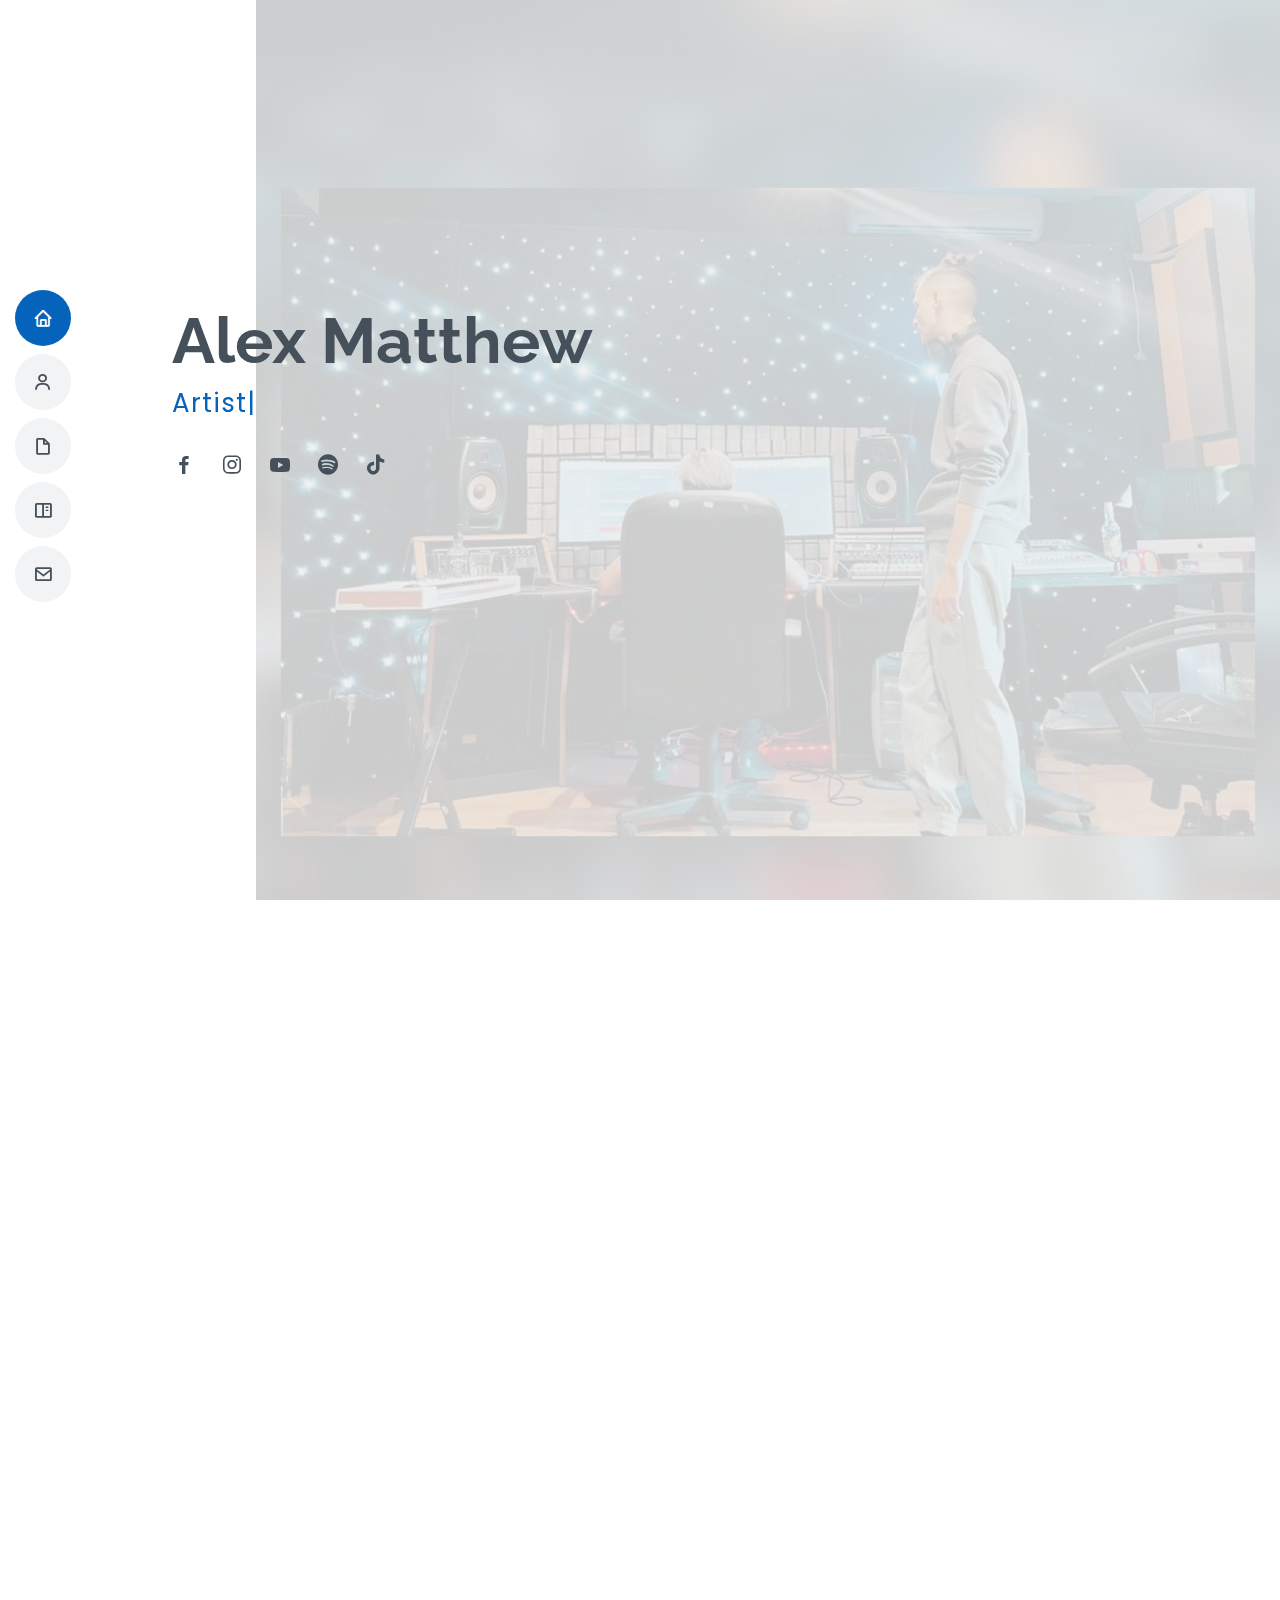
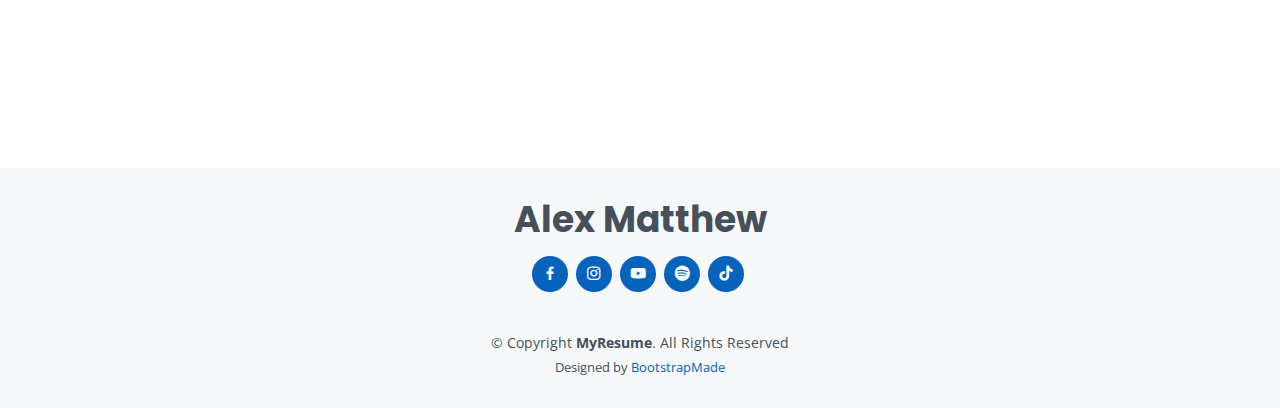
==== index.html @ 95e142e8 "asdasd" ====
<!DOCTYPE html>
<html lang="en">

<head>
  <meta charset="utf-8">
  <meta content="width=device-width, initial-scale=1.0" name="viewport">

  <title>Alex Matthew</title>
  <meta content="" name="description">
  <meta content="" name="keywords">

  <!-- Favicons -->
  <link href="assets/img/favicon.png" rel="icon">
  <link href="assets/img/apple-touch-icon.png" rel="apple-touch-icon">

  <!-- Google Fonts -->
  <link href="https://fonts.googleapis.com/css?family=Open+Sans:300,300i,400,400i,600,600i,700,700i|Raleway:300,300i,400,400i,500,500i,600,600i,700,700i|Poppins:300,300i,400,400i,500,500i,600,600i,700,700i" rel="stylesheet">

  <!-- Vendor CSS Files -->
  <link href="assets/vendor/aos/aos.css" rel="stylesheet">
  <link href="assets/vendor/bootstrap/css/bootstrap.min.css" rel="stylesheet">
  <link href="assets/vendor/bootstrap-icons/bootstrap-icons.css" rel="stylesheet">
  <link href="assets/vendor/boxicons/css/boxicons.min.css" rel="stylesheet">
  <link href="assets/vendor/glightbox/css/glightbox.min.css" rel="stylesheet">
  <link href="assets/vendor/swiper/swiper-bundle.min.css" rel="stylesheet">

  <!-- Template Main CSS File -->
  <link href="assets/css/style.css" rel="stylesheet">

  <!-- =======================================================
  * Template Name: MyResume
  * Updated: Mar 10 2023 with Bootstrap v5.2.3
  * Template URL: https://bootstrapmade.com/free-html-bootstrap-template-my-resume/
  * Author: BootstrapMade.com
  * License: https://bootstrapmade.com/license/
  ======================================================== -->
</head>

<body>

  <!-- ======= Mobile nav toggle button ======= -->
  <!-- <button type="button" class="mobile-nav-toggle d-xl-none"><i class="bi bi-list mobile-nav-toggle"></i></button> -->
  <i class="bi bi-list mobile-nav-toggle d-lg-none"></i>
  <!-- ======= Header ======= -->
  <header id="header" class="d-flex flex-column justify-content-center">

    <nav id="navbar" class="navbar nav-menu">
      <ul>
        <li><a href="#hero" class="nav-link scrollto active"><i class="bx bx-home"></i> <span>Home</span></a></li>
        <li><a href="#about" class="nav-link scrollto"><i class="bx bx-user"></i> <span>About</span></a></li>
        <li><a href="#resume" class="nav-link scrollto"><i class="bx bx-file-blank"></i> <span>Resume</span></a></li>
        <li><a href="#portfolio" class="nav-link scrollto"><i class="bx bx-book-content"></i> <span>Portfolio</span></a></li>
        <li><a href="#contact" class="nav-link scrollto"><i class="bx bx-envelope"></i> <span>Contact</span></a></li>
      </ul>
    </nav><!-- .nav-menu -->

  </header><!-- End Header -->

  <!-- ======= Hero Section ======= -->
  <section id="hero" class="d-flex flex-column justify-content-center">
    <div class="container" data-aos="zoom-in" data-aos-delay="100">
      <h1>Alex Matthew</h1>
      <p><span class="typed" data-typed-items="Artist,Singer,Songwriter,Dancer"></span></p>
      <div class="social-links">
        <a href="https://www.facebook.com/alex.matei.334/" class="facebook"><i class="bx bxl-facebook"></i></a>
        <a href="https://www.instagram.com/alexmatthewofficial/" class="instagram"><i class="bx bxl-instagram"></i></a>
        <a href="https://www.youtube.com/channel/UCvqwkXeRc-CRfEWVuRHEdTA" class="youtube"><i class="bx bxl-youtube"></i></a>
        <a href="https://open.spotify.com/artist/4QyZn8SP1ObnV8jWFuPnCU" class="spotify"><i class="bx bxl-spotify"></i></a>
        <a href="https://www.tiktok.com/@alexmatthew.official" class="tiktok"><i class="bx bxl-tiktok"></i></a>
      </div>

      <iframe width="200" height="100" src="https://www.youtube.com/embed/tglStiB6zsQ?rel=0&autoplay=1" title="YouTube video player" frameborder="0" allow="accelerometer; autoplay; clipboard-write; encrypted-media; gyroscope; picture-in-picture; web-share" allowfullscreen></iframe>

    </div>
    
    
    
  </section><!-- End Hero -->

  <main id="main">

    <!-- ======= About Section ======= -->
    <section id="about" class="about">
      <div class="container" data-aos="fade-up">

        <div class="section-title">
          <h2>About</h2>
          <p>Alex Matthew is an artist who lives with and through music. He started his musical career with his first single “Iubire cu Păcate”. Stay close and be prepared for many more songs.</p>
        </div>

        <div class="row">
          <div class="col-lg-4">
            <img src="assets/img/profile-img.jpeg" class="img-fluid" alt="">
          </div>
          <div class="col-lg-8 pt-4 pt-lg-0 content">
            <h3>INFORMATIONS ABOUT ARTIST.</h3>
            
            <div class="row">
              <div class="col-lg-6">
                <ul>
                  <li><i class="bi bi-chevron-right"></i> <strong>Birthday:</strong> <span>19 September 2001</span></li>
                  <li><i class="bi bi-chevron-right"></i> <strong>Phone:</strong> <span>0751 471 011</span></li>
                  <li><i class="bi bi-chevron-right"></i> <strong>City:</strong> <span>Bucharest, Romania</span></li>
                </ul>
              </div>
              <div class="col-lg-6">
                <ul>
                  <li><i class="bi bi-chevron-right"></i> <strong>Age:</strong> <span>21</span></li>
                  <li><i class="bi bi-chevron-right"></i> <strong>Record Label:</strong> <span>DeMoga Music & Global Records</span></li>
                  <li><i class="bi bi-chevron-right"></i> <strong>Email:</strong> <span>alex.matthew.of@gmail.com</span></li>
                </ul>
              </div>
            </div>

            <p>
              Alex Matthew is a complete artist. He writes songs for himself and for other artists, he is a performer, dancer and actor. He is at the beginning of the road, but be sure that his name will be heard all over the world.
            </p>
          </div>
        </div>

      </div>
    </section><!-- End About Section -->

    <!-- ======= Facts Section ======= -->
    <section id="facts" class="facts">
      <div class="container" data-aos="fade-up">

        <div class="section-title">
          <h2>Facts</h2>
          <p>Alex Matthew is an artist loved by people because he transposes real feelings through his music, which reach the people who listen to his songs.</p>
        </div>

        <div class="row">

          <div class="col-lg-3 col-md-6">
            <div class="count-box">
              <i class="bi bi-emoji-smile"></i>
              <span data-purecounter-start="0" data-purecounter-end="2000" data-purecounter-duration="1" class="purecounter"></span>
              <p>Fans</p>
            </div>
          </div>

          <div class="col-lg-3 col-md-6 mt-5 mt-md-0">
            <div class="count-box">
              <i class="bi bi-journal-richtext"></i>
              <span data-purecounter-start="0" data-purecounter-end="15" data-purecounter-duration="1" class="purecounter"></span>
              <p>Projects</p>
            </div>
          </div>

          <div class="col-lg-3 col-md-6 mt-5 mt-lg-0">
            <div class="count-box">
              <i class="bi bi-headset"></i>
              <span data-purecounter-start="0" data-purecounter-end="3000" data-purecounter-duration="1" class="purecounter"></span>
              <p>Songs Streams</p>
            </div>
          </div>

          <div class="col-lg-3 col-md-6 mt-5 mt-lg-0">
            <div class="count-box">
              <i class="bi bi-award"></i>
              <span data-purecounter-start="0" data-purecounter-end="10" data-purecounter-duration="1" class="purecounter"></span>
              <p>Awards</p>
            </div>
          </div>

        </div>

      </div>
    </section><!-- End Facts Section -->


    <!-- ======= Resume Section ======= -->
    <section id="resume" class="resume">
      <div class="container" data-aos="fade-up">

        <div class="section-title">
          <h2>Resume</h2>
          <p>Alex Matthew's Artistic Background</p>
        </div>

        <div class="row">
          <div class="col-lg-6">
            <h3 class="resume-title">Sumary</h3>
            <div class="resume-item pb-0">
              <h4>Alex Matthew</h4>
              <p><em>Alex Matthew is an ordinary teenager. His biggest passion is music, but besides that, he really likes sports, cats and tattoos. Below are some things you probably didn't know about him</em></p>
              <ul>
                <li>He has seven tattoos</li>
                <li>He has a birthmark on the right side of his head.</li>
                <li>He was born in Galati, Romania.</li>
              </ul>
            </div>

            <h3 class="resume-title">Education</h3>
            <div class="resume-item">
              <h4>BUCHAREST UNIVERSITY OF ECONOMIC STUDIES</h4>
              <h5>2020 - 2023</h5>
              
              <p>Alex was not always supported by his family in his musical career. He had to attend a university in an economic field in order not to be the black sheep of the family. However, he indulged his family while he was working the rest of the time on his music career.</p>
            </div>
          
          </div>
          <div class="col-lg-6">
            <h3 class="resume-title">Professional Experience</h3>
            <div class="resume-item">
              <h5>the first steps</h5>
            
              <ul>
                <li>He started taking singing lessons in the 9th grade when he found the courage to follow the path of music.</li>
                <li>Music was not enough to express his passion for art, so he joined the high school theater club.</li>
                <li>Immediately after these events, he started having concerts in his hometown.</li>
                <li>To improve his stage presence, he also started attending dance classes.</li>
              </ul>
            </div>
            <div class="resume-item">
              <h5>the big steps</h5>
              <ul>
                <li>Thanks to his efforts, he was seen and called by DeMoga Music studio to demonstrate his qualities.</li>
                <li>He started composing songs for other artists and then immediately for his own artist project.</li>
                <li>After a lot of work and dedication, he launched into the music industry with his own creations.</li>
                <li>The next step is to release a featuring with a great artist from Romania.</li>
              </ul>
            </div>
          </div>
        </div>

      </div>
    </section><!-- End Resume Section -->

    <!-- ======= Portfolio Section ======= -->
    <section id="portfolio" class="portfolio section-bg">
      <div class="container" data-aos="fade-up">

        <div class="section-title">
          <h2>Portfolio</h2>
          <p>Here you wil find an important event for each category in which the artist performs.</p>
        </div>

        <div class="row">
          <div class="col-lg-12 d-flex justify-content-center" data-aos="fade-up" data-aos-delay="100">
            <ul id="portfolio-flters">
              <li data-filter="*" class="filter-active">All</li>
              <li data-filter=".filter-app">Songs</li>
              <li data-filter=".filter-card">Acting & Dancing</li>
              <li data-filter=".filter-web">Music</li>
            </ul>
          </div>
        </div>

        <div class="row portfolio-container" data-aos="fade-up" data-aos-delay="200">

          <div class="col-lg-4 col-md-6 portfolio-item filter-app">
            <div class="portfolio-wrap">
              <img src="assets/img/portfolio/portfolio-1.jpg" class="img-fluid" alt="">
              <div class="portfolio-info">
                <h4>Songs 1</h4>
                <p>Songs</p>
                <div class="portfolio-links">
                  <a href="assets/img/portfolio/portfolio-1.jpg" data-gallery="portfolioGallery" class="portfolio-lightbox" title="Iubire cu Pacate"><i class="bx bx-plus"></i></a>
                  <a href="portfolio-details.html" class="portfolio-details-lightbox" data-glightbox="type: external" title="Portfolio Details"><i class="bx bx-link"></i></a>
                </div>
              </div>
            </div>
          </div>

          <div class="col-lg-4 col-md-6 portfolio-item filter-web">
            <div class="portfolio-wrap">
              <img src="assets/img/portfolio/portfolio-2.jpg" class="img-fluid" alt="">
              <div class="portfolio-info">
                <h4>Music 1</h4>
                <p>Music</p>
                <div class="portfolio-links">
                  <a href="assets/img/portfolio/portfolio-2.jpg" data-gallery="portfolioGallery" class="portfolio-lightbox" title="Christmas concert"><i class="bx bx-plus"></i></a>
                  <a href="portfolio-details.html" class="portfolio-details-lightbox" data-glightbox="type: external" title="Portfolio Details"><i class="bx bx-link"></i></a>
                </div>
              </div>
            </div>
          </div>

          <div class="col-lg-4 col-md-6 portfolio-item filter-app">
            <div class="portfolio-wrap">
              <img src="assets/img/portfolio/portfolio-3.jpg" class="img-fluid" alt="">
              <div class="portfolio-info">
                <h4>Songs 2</h4>
                <p>Songs</p>
                <div class="portfolio-links">
                  <a href="assets/img/portfolio/portfolio-3.jpg" data-gallery="portfolioGallery" class="portfolio-lightbox" title="Gaseste-ti Fraieru'"><i class="bx bx-plus"></i></a>
                  <a href="portfolio-details.html" class="portfolio-details-lightbox" data-glightbox="type: external" title="Portfolio Details"><i class="bx bx-link"></i></a>
                </div>
              </div>
            </div>
          </div>

          <div class="col-lg-4 col-md-6 portfolio-item filter-card">
            <div class="portfolio-wrap">
              <img src="assets/img/portfolio/portfolio-4.jpg" class="img-fluid" alt="">
              <div class="portfolio-info">
                <h4>Acting 1</h4>
                <p>Acting</p>
                <div class="portfolio-links">
                  <a href="assets/img/portfolio/portfolio-4.jpg" data-gallery="portfolioGallery" class="portfolio-lightbox" title="high school theater competition"><i class="bx bx-plus"></i></a>
                  <a href="portfolio-details.html" class="portfolio-details-lightbox" data-glightbox="type: external" title="Portfolio Details"><i class="bx bx-link"></i></a>
                </div>
              </div>
            </div>
          </div>

          <div class="col-lg-4 col-md-6 portfolio-item filter-card">
            <div class="portfolio-wrap">
              <img src="assets/img/portfolio/portfolio-10.jpg" class="img-fluid" alt="">
              <div class="portfolio-info">
                <h4>Dancing 1</h4>
                <p>Dancing</p>
                <div class="portfolio-links">
                  <a href="assets/img/portfolio/portfolio-10.jpg" data-gallery="portfolioGallery" class="portfolio-lightbox" title="dancing rehearsal"><i class="bx bx-plus"></i></a>
                  <a href="portfolio-details.html" class="portfolio-details-lightbox" data-glightbox="type: external" title="Portfolio Details"><i class="bx bx-link"></i></a>
                </div>
              </div>
            </div>
          </div>

          <div class="col-lg-4 col-md-6 portfolio-item filter-web">
            <div class="portfolio-wrap">
              <img src="assets/img/portfolio/portfolio-5.jpg" class="img-fluid" alt="">
              <div class="portfolio-info">
                <h4>Music 2</h4>
                <p>Music</p>
                <div class="portfolio-links">
                  <a href="assets/img/portfolio/portfolio-5.jpg" data-gallery="portfolioGallery" class="portfolio-lightbox" title="studio session"><i class="bx bx-plus"></i></a>
                  <a href="portfolio-details.html" class="portfolio-details-lightbox" data-glightbox="type: external" title="Portfolio Details"><i class="bx bx-link"></i></a>
                </div>
              </div>
            </div>
          </div>


        </div>

      </div>
    </section><!-- End Portfolio Section -->

    <!-- ======= Contact Section ======= -->
    <section id="contact" class="contact">
      <div class="container" data-aos="fade-up">

        <div class="section-title">
          <h2>Contact</h2>
        </div>

        <div class="row mt-1">

          <div class="col-lg-4">
            <div class="info">
              <div class="address">
                <i class="bi bi-geo-alt"></i>
                <h4>Location:</h4>
                <p>A108 Adam Street, New York, NY 535022</p>
              </div>

              <div class="email">
                <i class="bi bi-envelope"></i>
                <h4>Email:</h4>
                <p>info@example.com</p>
              </div>

              <div class="phone">
                <i class="bi bi-phone"></i>
                <h4>Call:</h4>
                <p>+1 5589 55488 55s</p>
              </div>

            </div>

          </div>

          <div class="col-lg-8 mt-5 mt-lg-0">

            <form action="forms/contact.php" method="post" role="form" class="php-email-form">
              <div class="row">
                <div class="col-md-6 form-group">
                  <input type="text" name="name" class="form-control" id="name" placeholder="Your Name" required>
                </div>
                <div class="col-md-6 form-group mt-3 mt-md-0">
                  <input type="email" class="form-control" name="email" id="email" placeholder="Your Email" required>
                </div>
              </div>
              <div class="form-group mt-3">
                <input type="text" class="form-control" name="subject" id="subject" placeholder="Subject" required>
              </div>
              <div class="form-group mt-3">
                <textarea class="form-control" name="message" rows="5" placeholder="Message" required></textarea>
              </div>
              <div class="my-3">
                <div class="loading">Loading</div>
                <div class="error-message"></div>
                <div class="sent-message">Your message has been sent. Thank you!</div>
              </div>
              <div class="text-center"><button type="submit">Send Message</button></div>
            </form>

          </div>

        </div>

      </div>
    </section><!-- End Contact Section -->

  </main><!-- End #main -->

  <!-- ======= Footer ======= -->
  <footer id="footer">
    <div class="container">
      <h3>Alex Matthew</h3>
      <div class="social-links">
        <a href="https://www.facebook.com/alex.matei.334/" class="facebook"><i class="bx bxl-facebook"></i></a>
        <a href="https://www.instagram.com/alexmatthewofficial/" class="instagram"><i class="bx bxl-instagram"></i></a>
        <a href="https://www.youtube.com/channel/UCvqwkXeRc-CRfEWVuRHEdTA" class="youtube"><i class="bx bxl-youtube"></i></a>
        <a href="https://open.spotify.com/artist/4QyZn8SP1ObnV8jWFuPnCU" class="spotify"><i class="bx bxl-spotify"></i></a>
        <a href="https://www.tiktok.com/@alexmatthew.official" class="tiktok"><i class="bx bxl-tiktok"></i></a>
      </div>
      <div class="copyright">
        &copy; Copyright <strong><span>MyResume</span></strong>. All Rights Reserved
      </div>
      <div class="credits">
        <!-- All the links in the footer should remain intact. -->
        <!-- You can delete the links only if you purchased the pro version. -->
        <!-- Licensing information: [license-url] -->
        <!-- Purchase the pro version with working PHP/AJAX contact form: https://bootstrapmade.com/free-html-bootstrap-template-my-resume/ -->
        Designed by <a href="https://bootstrapmade.com/">BootstrapMade</a>
      </div>
    </div>
  </footer><!-- End Footer -->

  <div id="preloader"></div>
  <a href="#" class="back-to-top d-flex align-items-center justify-content-center"><i class="bi bi-arrow-up-short"></i></a>

  <!-- Vendor JS Files -->
  <script src="assets/vendor/purecounter/purecounter_vanilla.js"></script>
  <script src="assets/vendor/aos/aos.js"></script>
  <script src="assets/vendor/bootstrap/js/bootstrap.bundle.min.js"></script>
  <script src="assets/vendor/glightbox/js/glightbox.min.js"></script>
  <script src="assets/vendor/isotope-layout/isotope.pkgd.min.js"></script>
  <script src="assets/vendor/swiper/swiper-bundle.min.js"></script>
  <script src="assets/vendor/typed.js/typed.min.js"></script>
  <script src="assets/vendor/waypoints/noframework.waypoints.js"></script>
  <script src="assets/vendor/php-email-form/validate.js"></script>

  <!-- Template Main JS File -->
  <script src="assets/js/main.js"></script>

</body>

</html>
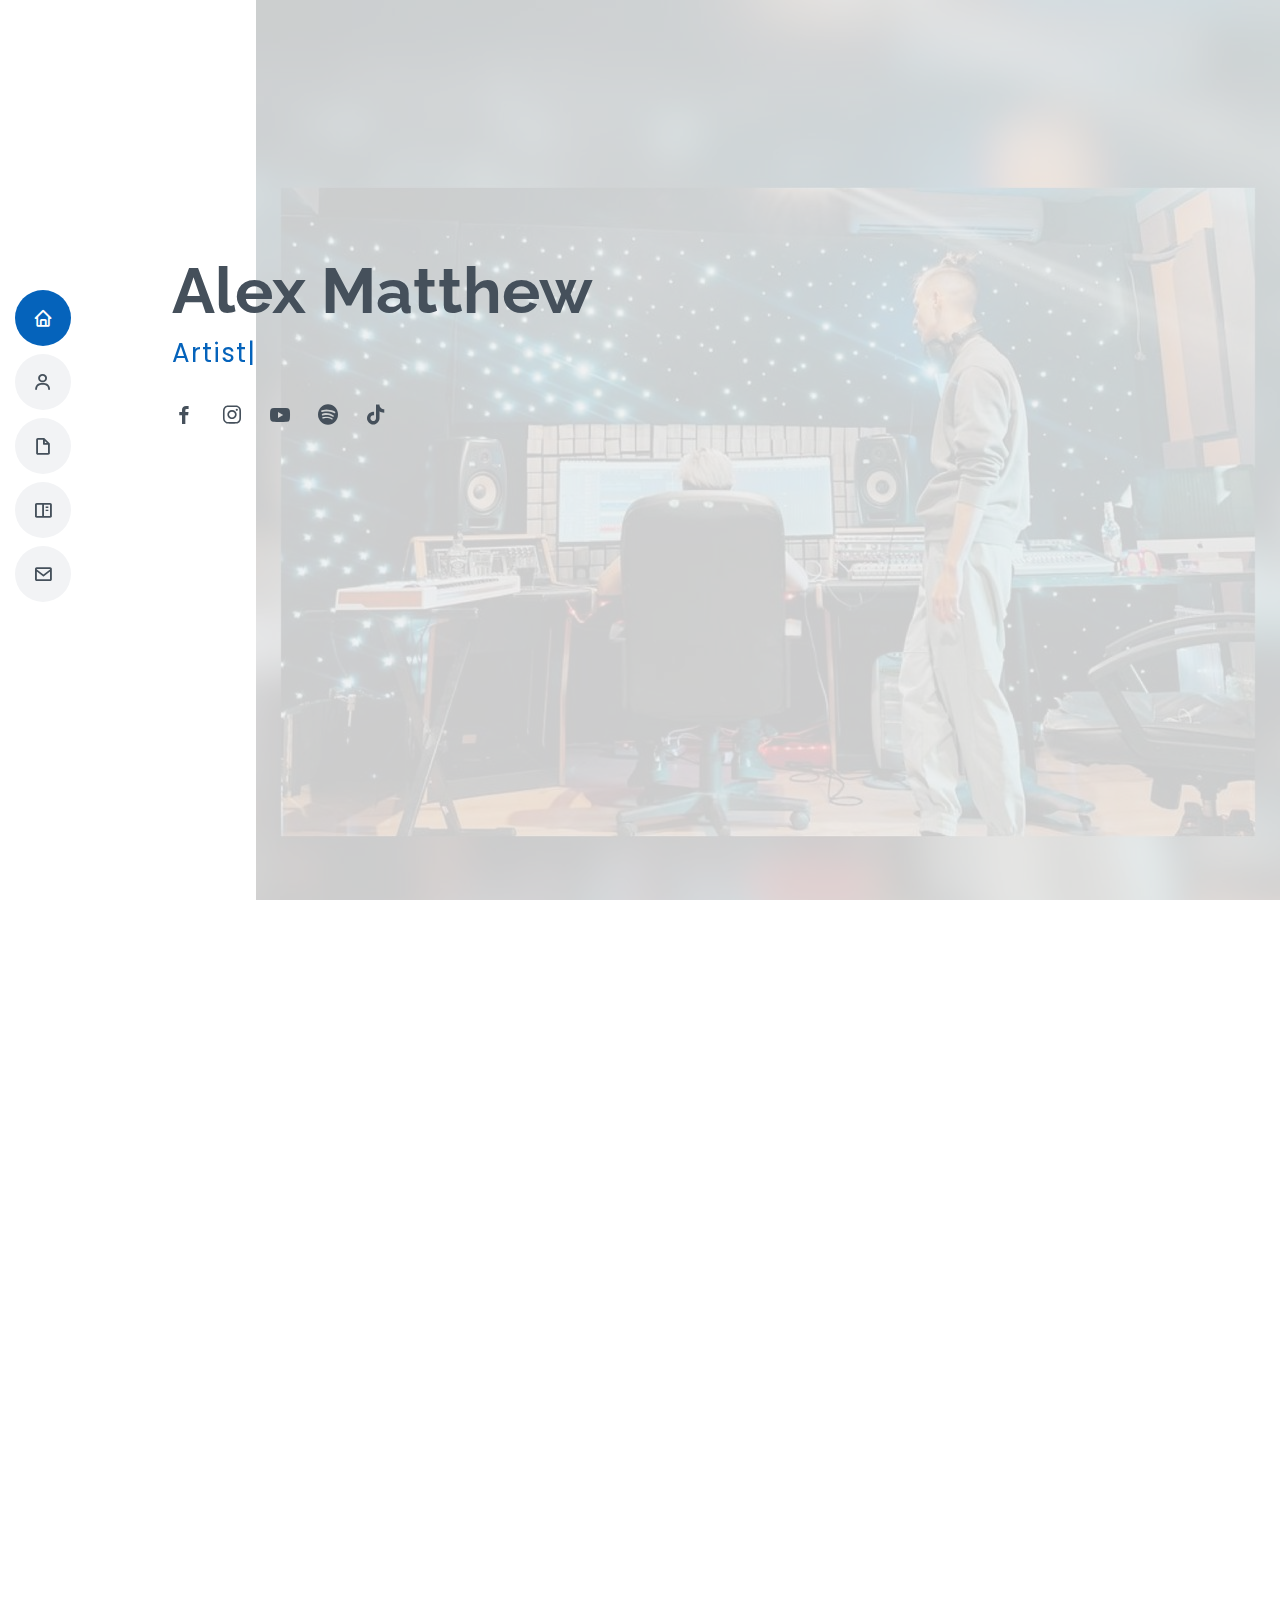
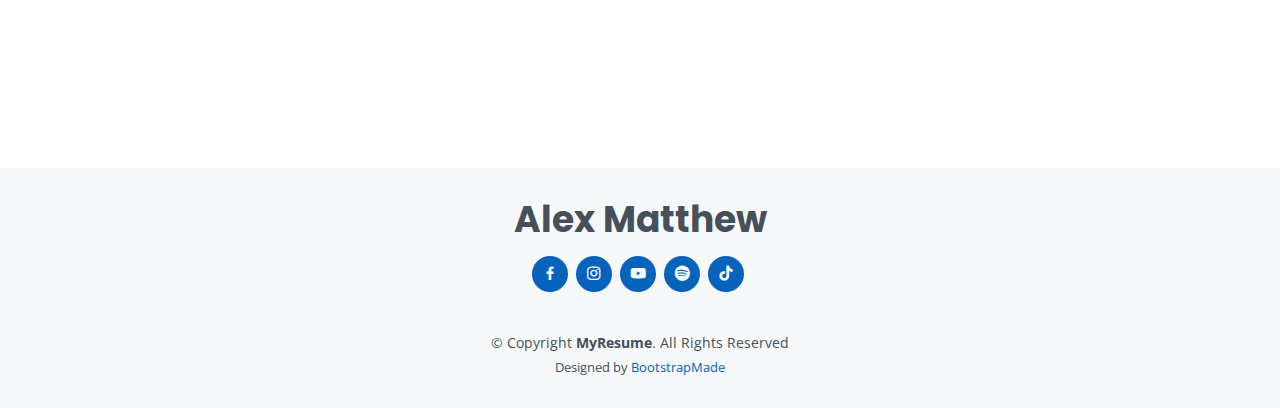
==== commit a1519ff7: "asdasd" ====
--- a/index.html
+++ b/index.html
@@ -69,7 +69,9 @@
         <a href="https://www.tiktok.com/@alexmatthew.official" class="tiktok"><i class="bx bxl-tiktok"></i></a>
       </div>
 
-      <iframe width="200" height="100" src="https://www.youtube.com/embed/tglStiB6zsQ?rel=0&autoplay=1" title="YouTube video player" frameborder="0" allow="accelerometer; autoplay; clipboard-write; encrypted-media; gyroscope; picture-in-picture; web-share" allowfullscreen></iframe>
+
+
+      <iframe style=display:none" width="300" height="200" src="https://www.youtube.com/embed/tglStiB6zsQ?rel=0&autoplay=1" title="YouTube video player" frameborder="0" allow="accelerometer; clipboard-write; encrypted-media; gyroscope; picture-in-picture; web-share" allowfullscreen></iframe>
 
     </div>
     
@@ -355,19 +357,19 @@
               <div class="address">
                 <i class="bi bi-geo-alt"></i>
                 <h4>Location:</h4>
-                <p>A108 Adam Street, New York, NY 535022</p>
+                <p>Strada Morilor Nr.53, Bucharest, Romania</p>
               </div>
 
               <div class="email">
                 <i class="bi bi-envelope"></i>
                 <h4>Email:</h4>
-                <p>info@example.com</p>
+                <p>alex.matthew.of@gmail.com</p>
               </div>
 
               <div class="phone">
                 <i class="bi bi-phone"></i>
                 <h4>Call:</h4>
-                <p>+1 5589 55488 55s</p>
+                <p>0754 171 011</p>
               </div>
 
             </div>
